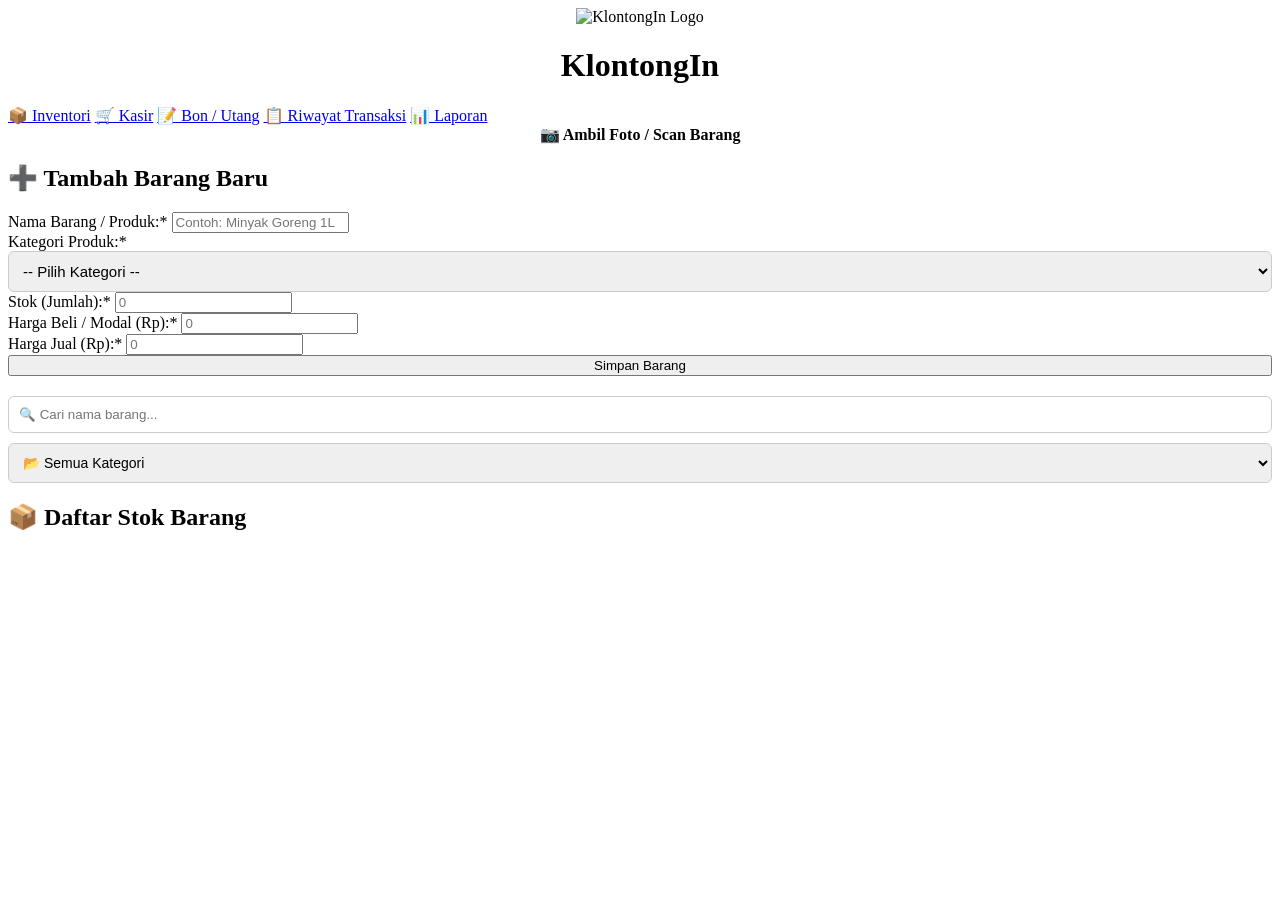
==== index.html @ 3ee8b0a3 "feat: tambah kategori barang dan tombol quick update stok" ====
<!DOCTYPE html>
<html lang="id">
<head>
    <meta charset="UTF-8">
    <meta name="viewport" content="width=device-width, initial-scale=1.0, maximum-scale=1.0, user-scalable=no, viewport-fit=cover">
    <title>KlontongIn - Inventori</title>
    
    <link rel="stylesheet" href="style.css">
    <link rel="icon" type="image/png" href="image/logo-warungku.png">
    
    <!-- Meta PWA & iOS -->
    <link rel="manifest" href="manifest.json">
    <meta name="theme-color" content="#D67A67">
    <meta name="apple-mobile-web-app-capable" content="yes">
    <meta name="apple-mobile-web-app-status-bar-style" content="default">
    <meta name="apple-mobile-web-app-title" content="KlontongIn">
    <link rel="apple-touch-icon" href="image/logo-warungku.png">

    <!-- Library OCR Gratisan Tesseract.js -->
    <script src="https://cdn.jsdelivr.net/npm/tesseract.js@5/dist/tesseract.min.js"></script>
</head>
<body>
    <div class="container">
        <!-- Header Logo -->
        <div class="header-logo" style="text-align: center; margin-bottom: 20px;">
            <img src="image/logo-warungku.png" alt="KlontongIn Logo" class="brand-logo">
            <h1>KlontongIn</h1>
        </div>

        <nav class="main-nav">
            <a href="index.html" class="nav-link active">📦 Inventori</a>
            <a href="cashier.html" class="nav-link">🛒 Kasir</a>
            <a href="debts.html" class="nav-link">📝 Bon / Utang</a>
            <a href="history.html" class="nav-link">📋 Riwayat Transaksi</a>
            <a href="report.html" class="nav-link">📊 Laporan</a>
        </nav>

        <!-- Tombol Quick Scan / Foto Barang -->
        <div class="card" style="margin-bottom: 20px; text-align: center;">
            <label for="cameraInput" class="btn btn-primary" style="display: inline-block; cursor: pointer; width: 100%; box-sizing: border-box; font-weight: bold;">
                📷 Ambil Foto / Scan Barang
            </label>
            <input type="file" id="cameraInput" accept="image/*" capture="environment" style="display: none;">
            <small id="statusOCR" style="display: none; margin-top: 8px; font-weight: bold; font-size: 13px;"></small>
        </div>

        <!-- Form Tambah / Edit Barang -->
        <div class="form-box">
            <h2 id="formTitle">➕ Tambah Barang Baru</h2>
            <form id="itemForm">
                <input type="hidden" id="itemId">
                <input type="hidden" id="itemImageUrl">

                <div class="form-group">
                    <label for="namaBarang">Nama Barang / Produk:*</label>
                    <input type="text" id="namaBarang" required placeholder="Contoh: Minyak Goreng 1L">
                </div>

                <div class="form-group">
                    <label for="kategoriBarang">Kategori Produk:*</label>
                    <select id="kategoriBarang" style="width: 100%; padding: 10px; border-radius: 6px; border: 1px solid #ccc; font-size: 15px; box-sizing: border-box;" required>
                        <option value="">-- Pilih Kategori --</option>
                        <option value="Sembako">🌾 Sembako & Timbangan</option>
                        <option value="Es Krim">🍦 Pendingin & Es Krim Glico</option>
                        <option value="Rokok">🚬 Rokok & Eceran</option>
                        <option value="Minuman">🥤 Minuman & Galon</option>
                        <option value="Makanan">🍞 Makanan / Snack</option>
                        <option value="Kebutuhan">🧼 Sabun & Kebutuhan Rumah</option>
                        <option value="Lainnya">📦 Lain-lain</option>
                    </select>
                </div>

                <div class="form-group">
                    <label for="stokBarang">Stok (Jumlah):*</label>
                    <input type="number" id="stokBarang" min="0" required placeholder="0">
                </div>

                <div class="form-group">
                    <label for="hargaBeli">Harga Beli / Modal (Rp):*</label>
                    <input type="number" id="hargaBeli" min="0" required placeholder="0">
                </div>

                <div class="form-group">
                    <label for="hargaJual">Harga Jual (Rp):*</label>
                    <input type="number" id="hargaJual" min="0" required placeholder="0">
                </div>

                <div class="form-actions" style="display: flex; gap: 10px;">
                    <button type="submit" id="btnSubmit" class="btn btn-primary" style="flex: 1;">Simpan Barang</button>
                    <button type="button" id="btnCancel" class="btn btn-secondary" style="display: none;">Batal</button>
                </div>
            </form>
        </div>

        <!-- Filter Search & Kategori -->
        <div class="sort-box" style="margin-top: 20px; display: flex; flex-direction: column; gap: 10px;">
            <input type="text" id="searchInput" placeholder="🔍 Cari nama barang..." style="width: 100%; padding: 10px; border-radius: 6px; border: 1px solid #ccc; box-sizing: border-box;">
            
            <select id="filterCategory" style="width: 100%; padding: 10px; border-radius: 6px; border: 1px solid #ccc; font-size: 14px; box-sizing: border-box;">
                <option value="">📂 Semua Kategori</option>
                <option value="Sembako">🌾 Sembako & Timbangan</option>
                <option value="Es Krim">🍦 Pendingin & Es Krim Glico</option>
                <option value="Rokok">🚬 Rokok & Eceran</option>
                <option value="Minuman">🥤 Minuman & Galon</option>
                <option value="Makanan">🍞 Makanan / Snack</option>
                <option value="Kebutuhan">🧼 Sabun & Kebutuhan Rumah</option>
                <option value="Lainnya">📦 Lain-lain</option>
            </select>
        </div>

        <div class="list-box" style="margin-top: 15px;">
            <h2>📦 Daftar Stok Barang</h2>
            <div id="itemList"></div>
        </div>
    </div>

    <!-- Modal Pilihan Setelah Foto -->
    <div id="photoOptionModal" class="modal" style="display: none; position: fixed; z-index: 1000; left: 0; top: 0; width: 100%; height: 100%; background: rgba(0,0,0,0.6); align-items: center; justify-content: center;">
        <div style="background: white; padding: 20px; border-radius: 12px; max-width: 400px; width: 90%; text-align: center;">
            <h3 style="margin-top: 0;">Foto Berhasil Diambil</h3>
            <p style="color: #666; font-size: 14px;">Pilih tindakan untuk foto barang ini:</p>
            
            <div id="modalPreviewBox" style="margin: 15px 0;">
                <img id="modalImagePreview" src="" alt="Preview" style="max-width: 100%; max-height: 150px; border-radius: 8px;">
            </div>

            <button id="btnOptionNew" class="btn btn-primary" style="width: 100%; margin-bottom: 10px;">➕ Tambah Barang Baru (Auto OCR)</button>
            <button id="btnOptionExisting" class="btn btn-secondary" style="width: 100%; margin-bottom: 10px;">📦 Tambah ke Barang yang Sudah Ada</button>
            <button id="btnOptionCancel" class="btn" style="width: 100%; background: #ccc;">Batal</button>

            <!-- Sub Form untuk Update Stok Barang Lama -->
            <div id="existingProductForm" style="display: none; margin-top: 15px; text-align: left; border-top: 1px solid #ddd; padding-top: 15px;">
                <div class="form-group">
                    <label for="selectExistingItem">Pilih Barang:</label>
                    <select id="selectExistingItem" style="width: 100%; padding: 8px; border-radius: 6px;"></select>
                </div>
                <div class="form-group">
                    <label for="addQtyInput">Jumlah Stok yang Ditambahkan:</label>
                    <input type="number" id="addQtyInput" min="1" value="1" style="width: 100%; padding: 8px; border-radius: 6px;">
                </div>
                <button id="btnSubmitAddStock" class="btn btn-primary" style="width: 100%;">Update Stok</button>
            </div>
        </div>
    </div>

    <div id="toast" class="toast"></div>

    <script src="https://cdn.jsdelivr.net/npm/@supabase/supabase-js@2" crossorigin="anonymous"></script>
    <script src="script.js?v=5.0"></script>
</body>
</html>
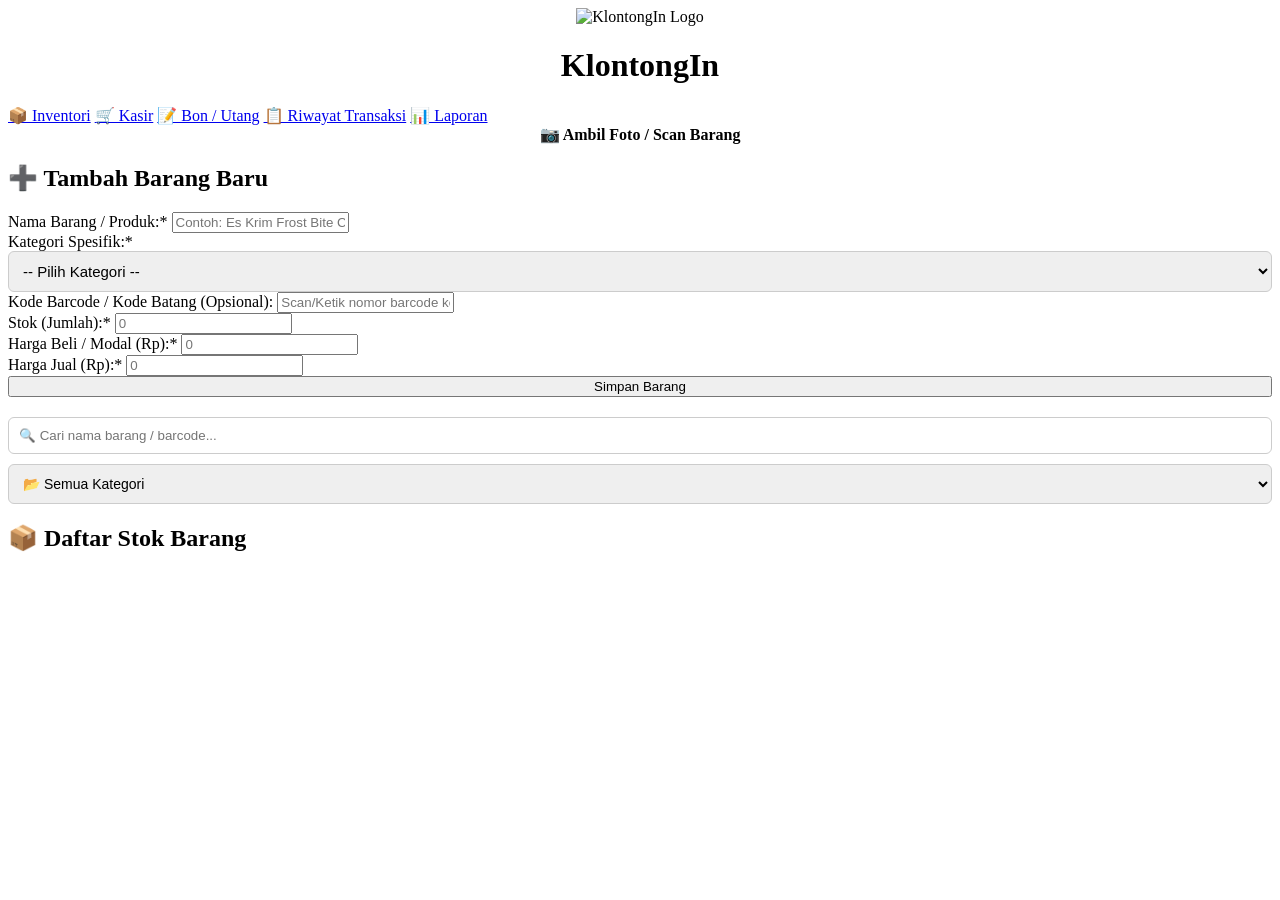
==== commit ef2cd817: "feat: perbarui form inventori dengan kategori spesifik & input barcode" ====
--- a/index.html
+++ b/index.html
@@ -53,11 +53,11 @@
 
                 <div class="form-group">
                     <label for="namaBarang">Nama Barang / Produk:*</label>
-                    <input type="text" id="namaBarang" required placeholder="Contoh: Minyak Goreng 1L">
+                    <input type="text" id="namaBarang" required placeholder="Contoh: Es Krim Frost Bite Cookies">
                 </div>
 
                 <div class="form-group">
-                    <label for="kategoriBarang">Kategori Produk:*</label>
+                    <label for="kategoriBarang">Kategori Spesifik:*</label>
                     <select id="kategoriBarang" style="width: 100%; padding: 10px; border-radius: 6px; border: 1px solid #ccc; font-size: 15px; box-sizing: border-box;" required>
                         <option value="">-- Pilih Kategori --</option>
                         <option value="Sembako">🌾 Sembako & Timbangan</option>
@@ -68,6 +68,11 @@
                         <option value="Kebutuhan">🧼 Sabun & Kebutuhan Rumah</option>
                         <option value="Lainnya">📦 Lain-lain</option>
                     </select>
+                </div>
+
+                <div class="form-group">
+                    <label for="barcodeInput">Kode Barcode / Kode Batang (Opsional):</label>
+                    <input type="text" id="barcodeInput" placeholder="Scan/Ketik nomor barcode kemasan...">
                 </div>
 
                 <div class="form-group">
@@ -94,7 +99,7 @@
 
         <!-- Filter Search & Kategori -->
         <div class="sort-box" style="margin-top: 20px; display: flex; flex-direction: column; gap: 10px;">
-            <input type="text" id="searchInput" placeholder="🔍 Cari nama barang..." style="width: 100%; padding: 10px; border-radius: 6px; border: 1px solid #ccc; box-sizing: border-box;">
+            <input type="text" id="searchInput" placeholder="🔍 Cari nama barang / barcode..." style="width: 100%; padding: 10px; border-radius: 6px; border: 1px solid #ccc; box-sizing: border-box;">
             
             <select id="filterCategory" style="width: 100%; padding: 10px; border-radius: 6px; border: 1px solid #ccc; font-size: 14px; box-sizing: border-box;">
                 <option value="">📂 Semua Kategori</option>
@@ -146,6 +151,6 @@
     <div id="toast" class="toast"></div>
 
     <script src="https://cdn.jsdelivr.net/npm/@supabase/supabase-js@2" crossorigin="anonymous"></script>
-    <script src="script.js?v=5.0"></script>
+    <script src="script.js?v=6.0"></script>
 </body>
 </html>
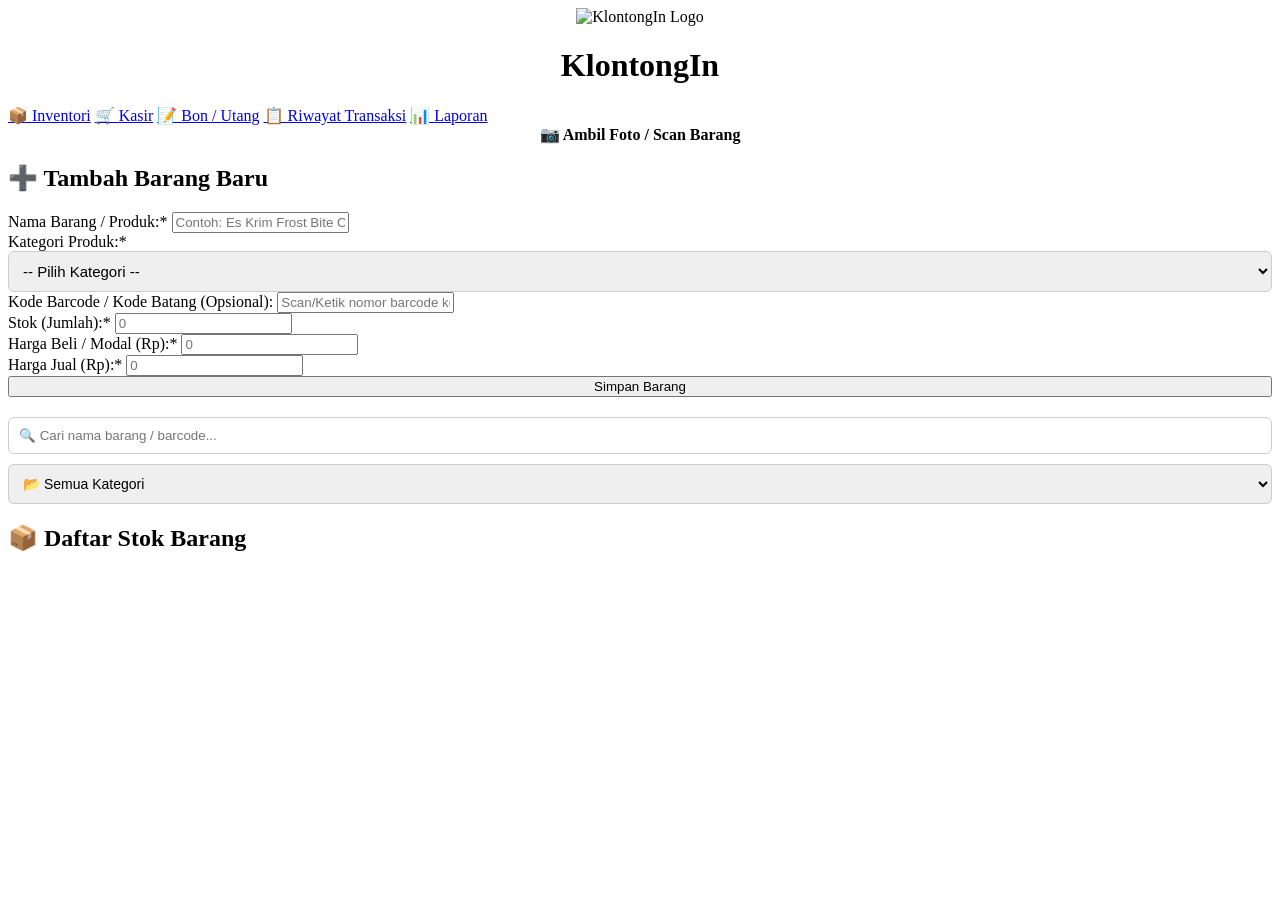
==== commit 06c4899a: "feat: perbarui daftar kategori spesifik sesuai kebutuhan warung kelontong" ====
--- a/index.html
+++ b/index.html
@@ -56,16 +56,20 @@
                     <input type="text" id="namaBarang" required placeholder="Contoh: Es Krim Frost Bite Cookies">
                 </div>
 
+                <!-- Kategori di Form Input (index.html) -->
                 <div class="form-group">
-                    <label for="kategoriBarang">Kategori Spesifik:*</label>
+                    <label for="kategoriBarang">Kategori Produk:*</label>
                     <select id="kategoriBarang" style="width: 100%; padding: 10px; border-radius: 6px; border: 1px solid #ccc; font-size: 15px; box-sizing: border-box;" required>
                         <option value="">-- Pilih Kategori --</option>
-                        <option value="Sembako">🌾 Sembako & Timbangan</option>
-                        <option value="Es Krim">🍦 Pendingin & Es Krim Glico</option>
-                        <option value="Rokok">🚬 Rokok & Eceran</option>
+                        <option value="Sembako">🌾 Sembako & Bahan Pokok</option>
+                        <option value="Mie Instan">🍜 Mie Instan & Olahan</option>
                         <option value="Minuman">🥤 Minuman & Galon</option>
-                        <option value="Makanan">🍞 Makanan / Snack</option>
-                        <option value="Kebutuhan">🧼 Sabun & Kebutuhan Rumah</option>
+                        <option value="Snack">🍿 Jajanan & Snack</option>
+                        <option value="Rokok">🚬 Rokok & Tembakau</option>
+                        <option value="Perlengkapan">🧼 Mandi & Cuci</option>
+                        <option value="Pendingin">🍦 Es Krim & Pendingin</option>
+                        <option value="Obat">💊 Obat & Kesehatan</option>
+                        <option value="Rumah Tangga">🔥 Gas & Kebutuhan Rumah</option>
                         <option value="Lainnya">📦 Lain-lain</option>
                     </select>
                 </div>
@@ -101,14 +105,18 @@
         <div class="sort-box" style="margin-top: 20px; display: flex; flex-direction: column; gap: 10px;">
             <input type="text" id="searchInput" placeholder="🔍 Cari nama barang / barcode..." style="width: 100%; padding: 10px; border-radius: 6px; border: 1px solid #ccc; box-sizing: border-box;">
             
+            <!-- Kategori di Filter Daftar Stok (index.html) -->
             <select id="filterCategory" style="width: 100%; padding: 10px; border-radius: 6px; border: 1px solid #ccc; font-size: 14px; box-sizing: border-box;">
                 <option value="">📂 Semua Kategori</option>
-                <option value="Sembako">🌾 Sembako & Timbangan</option>
-                <option value="Es Krim">🍦 Pendingin & Es Krim Glico</option>
-                <option value="Rokok">🚬 Rokok & Eceran</option>
+                <option value="Sembako">🌾 Sembako & Bahan Pokok</option>
+                <option value="Mie Instan">🍜 Mie Instan & Olahan</option>
                 <option value="Minuman">🥤 Minuman & Galon</option>
-                <option value="Makanan">🍞 Makanan / Snack</option>
-                <option value="Kebutuhan">🧼 Sabun & Kebutuhan Rumah</option>
+                <option value="Snack">🍿 Jajanan & Snack</option>
+                <option value="Rokok">🚬 Rokok & Tembakau</option>
+                <option value="Perlengkapan">🧼 Mandi & Cuci</option>
+                <option value="Pendingin">🍦 Es Krim & Pendingin</option>
+                <option value="Obat">💊 Obat & Kesehatan</option>
+                <option value="Rumah Tangga">🔥 Gas & Kebutuhan Rumah</option>
                 <option value="Lainnya">📦 Lain-lain</option>
             </select>
         </div>
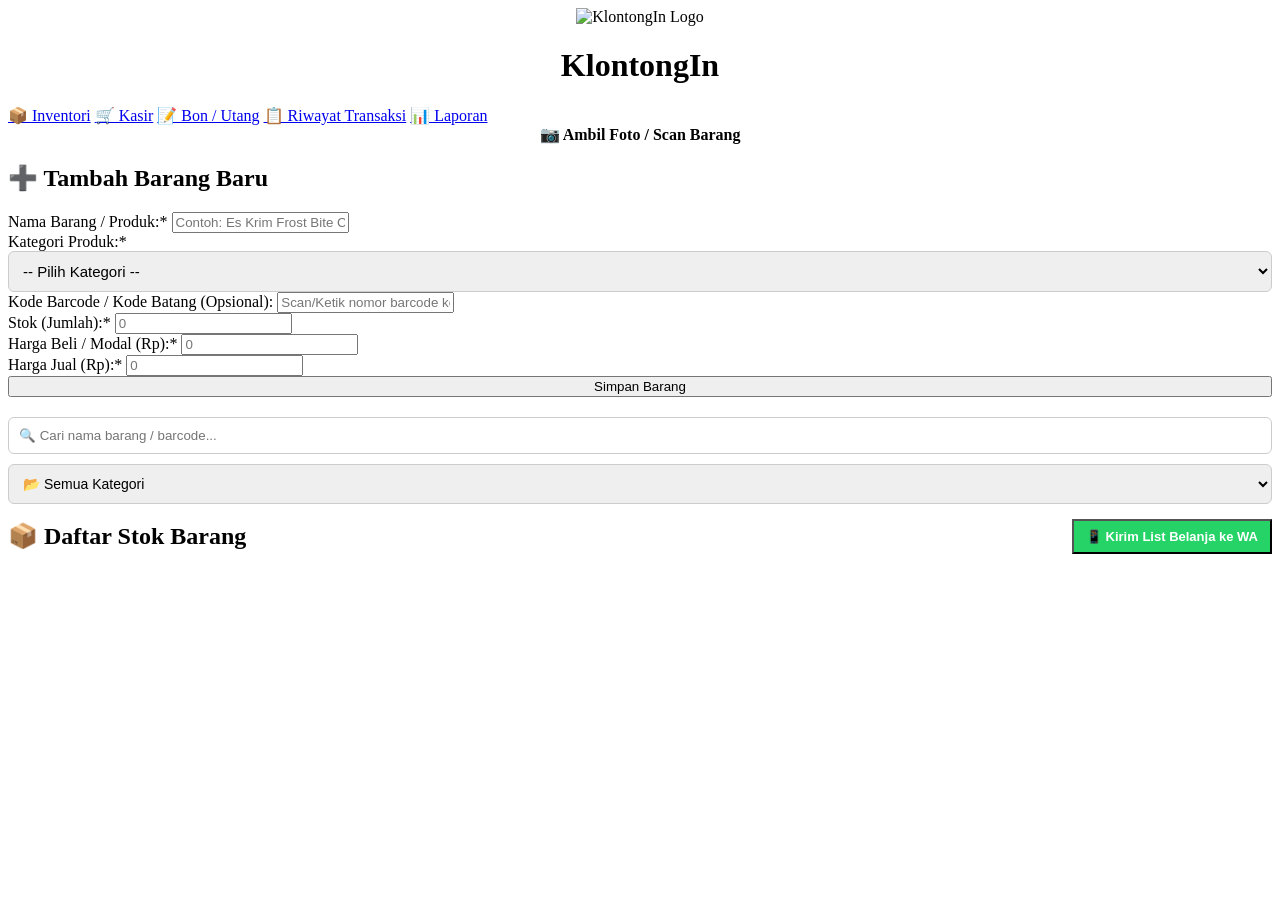
==== commit 911a873f: "feat: penanda visual stok menipis dan fitur kirim rekap belanja ke WhatsApp" ====
--- a/index.html
+++ b/index.html
@@ -56,7 +56,6 @@
                     <input type="text" id="namaBarang" required placeholder="Contoh: Es Krim Frost Bite Cookies">
                 </div>
 
-                <!-- Kategori di Form Input (index.html) -->
                 <div class="form-group">
                     <label for="kategoriBarang">Kategori Produk:*</label>
                     <select id="kategoriBarang" style="width: 100%; padding: 10px; border-radius: 6px; border: 1px solid #ccc; font-size: 15px; box-sizing: border-box;" required>
@@ -81,7 +80,7 @@
 
                 <div class="form-group">
                     <label for="stokBarang">Stok (Jumlah):*</label>
-                    <input type="number" id="stokBarang" min="0" required placeholder="0">
+                    <input type="number" id="stokBarang" min="0" step="any" required placeholder="0">
                 </div>
 
                 <div class="form-group">
@@ -105,7 +104,6 @@
         <div class="sort-box" style="margin-top: 20px; display: flex; flex-direction: column; gap: 10px;">
             <input type="text" id="searchInput" placeholder="🔍 Cari nama barang / barcode..." style="width: 100%; padding: 10px; border-radius: 6px; border: 1px solid #ccc; box-sizing: border-box;">
             
-            <!-- Kategori di Filter Daftar Stok (index.html) -->
             <select id="filterCategory" style="width: 100%; padding: 10px; border-radius: 6px; border: 1px solid #ccc; font-size: 14px; box-sizing: border-box;">
                 <option value="">📂 Semua Kategori</option>
                 <option value="Sembako">🌾 Sembako & Bahan Pokok</option>
@@ -122,7 +120,12 @@
         </div>
 
         <div class="list-box" style="margin-top: 15px;">
-            <h2>📦 Daftar Stok Barang</h2>
+            <div style="display: flex; justify-content: space-between; align-items: center; margin-bottom: 10px;">
+                <h2 style="margin: 0;">📦 Daftar Stok Barang</h2>
+                <button id="btnWaStok" class="btn" style="background: #25D366; color: white; font-weight: bold; padding: 8px 12px; font-size: 13px;">
+                    📱 Kirim List Belanja ke WA
+                </button>
+            </div>
             <div id="itemList"></div>
         </div>
     </div>
@@ -159,6 +162,6 @@
     <div id="toast" class="toast"></div>
 
     <script src="https://cdn.jsdelivr.net/npm/@supabase/supabase-js@2" crossorigin="anonymous"></script>
-    <script src="script.js?v=6.0"></script>
+    <script src="script.js?v=7.0"></script>
 </body>
 </html>
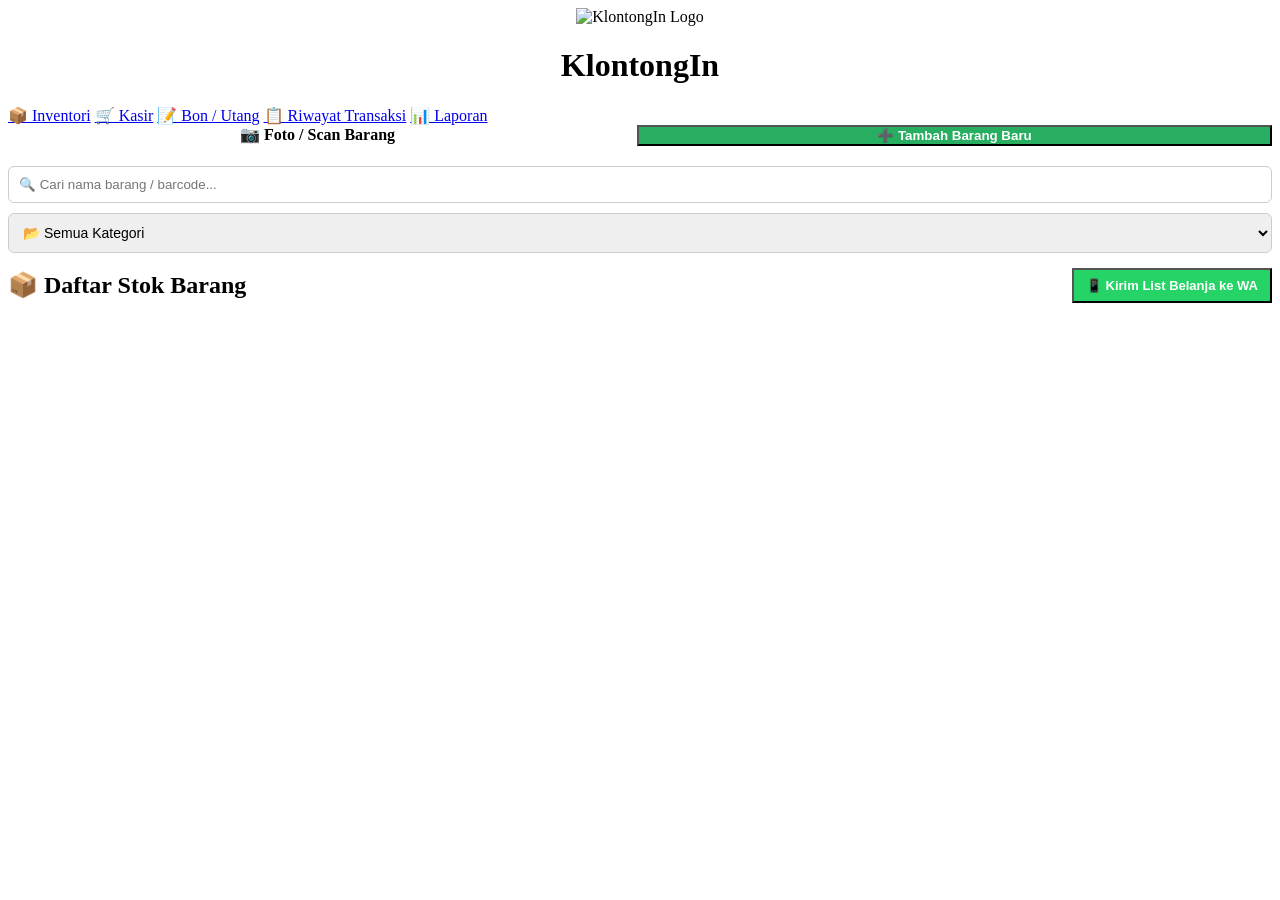
==== commit f3d767eb: "feat: toggle hide/show form tambah barang full version" ====
--- a/index.html
+++ b/index.html
@@ -35,17 +35,21 @@
             <a href="report.html" class="nav-link">📊 Laporan</a>
         </nav>
 
-        <!-- Tombol Quick Scan / Foto Barang -->
-        <div class="card" style="margin-bottom: 20px; text-align: center;">
-            <label for="cameraInput" class="btn btn-primary" style="display: inline-block; cursor: pointer; width: 100%; box-sizing: border-box; font-weight: bold;">
-                📷 Ambil Foto / Scan Barang
+        <!-- Tombol Akses Cepat (Foto & Tambah Barang) -->
+        <div class="card" style="margin-bottom: 20px; display: flex; gap: 10px;">
+            <label for="cameraInput" class="btn btn-primary" style="flex: 1; text-align: center; cursor: pointer; font-weight: bold; margin: 0;">
+                📷 Foto / Scan Barang
             </label>
             <input type="file" id="cameraInput" accept="image/*" capture="environment" style="display: none;">
-            <small id="statusOCR" style="display: none; margin-top: 8px; font-weight: bold; font-size: 13px;"></small>
+            
+            <button id="btnToggleForm" class="btn" style="flex: 1; background: #27ae60; color: white; font-weight: bold;">
+                ➕ Tambah Barang Baru
+            </button>
         </div>
+        <small id="statusOCR" style="display: none; margin-top: -10px; margin-bottom: 15px; font-weight: bold; font-size: 13px; text-align: center;"></small>
 
-        <!-- Form Tambah / Edit Barang -->
-        <div class="form-box">
+        <!-- Form Tambah / Edit Barang (Hidden Default) -->
+        <div id="formContainer" class="form-box" style="display: none; margin-bottom: 20px;">
             <h2 id="formTitle">➕ Tambah Barang Baru</h2>
             <form id="itemForm">
                 <input type="hidden" id="itemId">
@@ -95,7 +99,7 @@
 
                 <div class="form-actions" style="display: flex; gap: 10px;">
                     <button type="submit" id="btnSubmit" class="btn btn-primary" style="flex: 1;">Simpan Barang</button>
-                    <button type="button" id="btnCancel" class="btn btn-secondary" style="display: none;">Batal</button>
+                    <button type="button" id="btnCancel" class="btn btn-secondary">Batal</button>
                 </div>
             </form>
         </div>
@@ -162,6 +166,6 @@
     <div id="toast" class="toast"></div>
 
     <script src="https://cdn.jsdelivr.net/npm/@supabase/supabase-js@2" crossorigin="anonymous"></script>
-    <script src="script.js?v=7.0"></script>
+    <script src="script.js?v=8.0"></script>
 </body>
 </html>
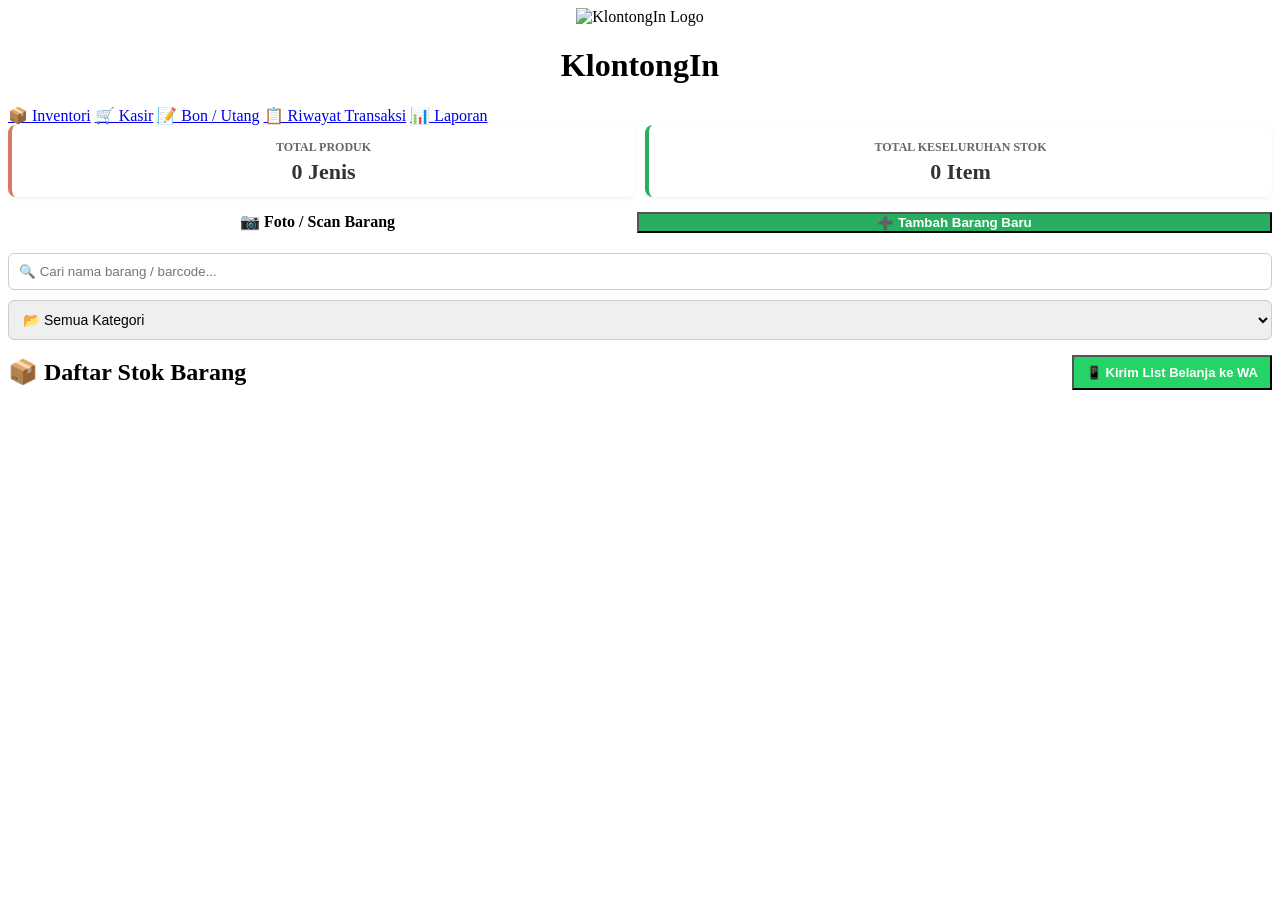
==== commit f8195fcf: "feat: tambah widget total jenis barang & akumulasi stok di inventori" ====
--- a/index.html
+++ b/index.html
@@ -34,6 +34,18 @@
             <a href="history.html" class="nav-link">📋 Riwayat Transaksi</a>
             <a href="report.html" class="nav-link">📊 Laporan</a>
         </nav>
+
+        <!-- Ringkasan Total Barang & Stok -->
+        <div style="display: flex; gap: 10px; margin-bottom: 15px;">
+            <div style="flex: 1; background: #fff; padding: 12px; border-radius: 8px; text-align: center; box-shadow: 0 2px 4px rgba(0,0,0,0.05); border-left: 4px solid #D67A67;">
+                <small style="color: #666; font-size: 12px; font-weight: bold;">TOTAL PRODUK</small>
+                <h2 id="summaryTotalJenis" style="margin: 4px 0 0 0; color: #333; font-size: 22px;">0 Jenis</h2>
+            </div>
+            <div style="flex: 1; background: #fff; padding: 12px; border-radius: 8px; text-align: center; box-shadow: 0 2px 4px rgba(0,0,0,0.05); border-left: 4px solid #27ae60;">
+                <small style="color: #666; font-size: 12px; font-weight: bold;">TOTAL KESELURUHAN STOK</small>
+                <h2 id="summaryTotalStok" style="margin: 4px 0 0 0; color: #333; font-size: 22px;">0 Item</h2>
+            </div>
+        </div>
 
         <!-- Tombol Akses Cepat (Foto & Tambah Barang) -->
         <div class="card" style="margin-bottom: 20px; display: flex; gap: 10px;">
@@ -166,6 +178,6 @@
     <div id="toast" class="toast"></div>
 
     <script src="https://cdn.jsdelivr.net/npm/@supabase/supabase-js@2" crossorigin="anonymous"></script>
-    <script src="script.js?v=8.0"></script>
+    <script src="script.js?v=9.0"></script>
 </body>
 </html>
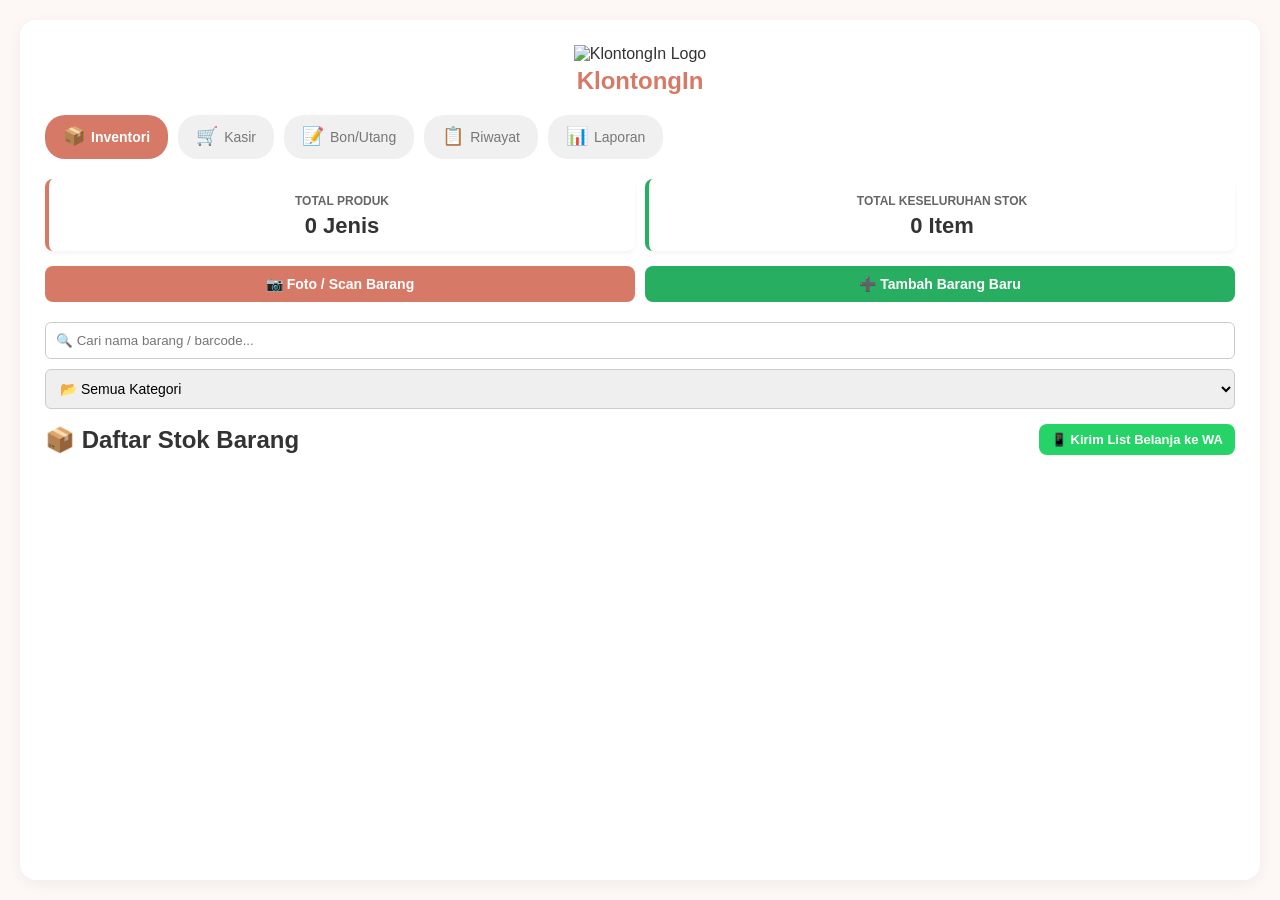
==== commit cc33a4b7: "style: seragamkan bottom navigation bar ber-ikon untuk semua halaman di HP" ====
--- a/index.html
+++ b/index.html
@@ -28,11 +28,11 @@
         </div>
 
         <nav class="main-nav">
-            <a href="index.html" class="nav-link active">📦 Inventori</a>
-            <a href="cashier.html" class="nav-link">🛒 Kasir</a>
-            <a href="debts.html" class="nav-link">📝 Bon / Utang</a>
-            <a href="history.html" class="nav-link">📋 Riwayat Transaksi</a>
-            <a href="report.html" class="nav-link">📊 Laporan</a>
+            <a href="index.html" class="nav-link active"><span class="nav-icon">📦</span><span>Inventori</span></a>
+            <a href="cashier.html" class="nav-link"><span class="nav-icon">🛒</span><span>Kasir</span></a>
+            <a href="debts.html" class="nav-link"><span class="nav-icon">📝</span><span>Bon/Utang</span></a>
+            <a href="history.html" class="nav-link"><span class="nav-icon">📋</span><span>Riwayat</span></a>
+            <a href="report.html" class="nav-link"><span class="nav-icon">📊</span><span>Laporan</span></a>
         </nav>
 
         <!-- Ringkasan Total Barang & Stok -->
@@ -109,7 +109,12 @@
                     <input type="number" id="hargaJual" min="0" required placeholder="0">
                 </div>
 
-                <div class="form-actions" style="display: flex; gap: 10px;">
+                <div class="form-group">
+                    <label for="tglKadaluwarsa">Tanggal Kadaluwarsa / Expired (Opsional):</label>
+                    <input type="date" id="tglKadaluwarsa" style="width: 100%; padding: 10px; border-radius: 6px; border: 1px solid #ccc; font-size: 15px; box-sizing: border-box;">
+                </div>
+
+                <div class="form-actions" style="display: flex; gap: 10px; margin-top: 15px;">
                     <button type="submit" id="btnSubmit" class="btn btn-primary" style="flex: 1;">Simpan Barang</button>
                     <button type="button" id="btnCancel" class="btn btn-secondary">Batal</button>
                 </div>
@@ -147,7 +152,7 @@
     </div>
 
     <!-- Modal Pilihan Setelah Foto -->
-    <div id="photoOptionModal" class="modal" style="display: none; position: fixed; z-index: 1000; left: 0; top: 0; width: 100%; height: 100%; background: rgba(0,0,0,0.6); align-items: center; justify-content: center;">
+    <div id="photoOptionModal" class="modal">
         <div style="background: white; padding: 20px; border-radius: 12px; max-width: 400px; width: 90%; text-align: center;">
             <h3 style="margin-top: 0;">Foto Berhasil Diambil</h3>
             <p style="color: #666; font-size: 14px;">Pilih tindakan untuk foto barang ini:</p>
@@ -178,6 +183,6 @@
     <div id="toast" class="toast"></div>
 
     <script src="https://cdn.jsdelivr.net/npm/@supabase/supabase-js@2" crossorigin="anonymous"></script>
-    <script src="script.js?v=9.0"></script>
+    <script src="script.js?v=10.0"></script>
 </body>
 </html>
--- a/style.css
+++ b/style.css
@@ -0,0 +1,286 @@
+/* ===================================
+   KLONTONGIN - GLOBAL BASE STYLES
+   =================================== */
+* {
+    box-sizing: border-box;
+    margin: 0;
+    padding: 0;
+    font-family: -apple-system, BlinkMacSystemFont, "Segoe UI", Roboto, Helvetica, Arial, sans-serif;
+}
+
+body {
+    background-color: #fdf8f5;
+    color: #333;
+    display: flex;
+    justify-content: center;
+    padding: 15px;
+    padding-bottom: 80px; /* Space untuk bottom nav di HP */
+    min-height: 100vh;
+}
+
+.container {
+    width: 100%;
+    max-width: 1280px;
+    background: #ffffff;
+    padding: 15px;
+    border-radius: 16px;
+    box-shadow: 0 4px 15px rgba(0, 0, 0, 0.05);
+}
+
+/* Header & Logo */
+.header-logo img.brand-logo {
+    width: 50px;
+    height: 50px;
+    object-fit: contain;
+}
+
+.header-logo h1 {
+    color: #D67A67;
+    margin-top: 4px;
+    font-size: 24px;
+}
+
+/* Navigasi Utama (Laptop Header / Mobile Bottom Bar) */
+.main-nav {
+    display: flex;
+    justify-content: space-around;
+    align-items: center;
+    position: fixed;
+    bottom: 0;
+    left: 0;
+    right: 0;
+    background: #ffffff;
+    padding: 8px 10px;
+    box-shadow: 0 -2px 10px rgba(0, 0, 0, 0.1);
+    z-index: 999;
+    border-top: 1px solid #eee;
+}
+
+.nav-link {
+    text-decoration: none;
+    color: #777;
+    display: flex;
+    flex-direction: column;
+    align-items: center;
+    font-size: 11px;
+    font-weight: 500;
+}
+
+.nav-link .nav-icon {
+    font-size: 18px;
+    margin-bottom: 2px;
+}
+
+.nav-link.active {
+    color: #D67A67;
+    font-weight: bold;
+}
+
+/* Buttons */
+.btn {
+    border: none;
+    padding: 10px 15px;
+    border-radius: 8px;
+    cursor: pointer;
+    font-size: 14px;
+    transition: background 0.2s;
+}
+
+.btn-primary {
+    background: #D67A67;
+    color: white;
+}
+
+.btn-secondary {
+    background: #eee;
+    color: #333;
+}
+
+/* Modal Styling */
+.modal {
+    display: none;
+    position: fixed;
+    z-index: 1000;
+    left: 0;
+    top: 0;
+    width: 100%;
+    height: 100%;
+    background: rgba(0, 0, 0, 0.6);
+    align-items: center;
+    justify-content: center;
+}
+
+/* Toast Notification */
+.toast {
+    visibility: hidden;
+    min-width: 200px;
+    background-color: #333;
+    color: #fff;
+    text-align: center;
+    border-radius: 8px;
+    padding: 12px;
+    position: fixed;
+    z-index: 2000;
+    left: 50%;
+    bottom: 80px;
+    transform: translateX(-50%);
+    font-size: 14px;
+}
+
+.toast.show {
+    visibility: visible;
+    animation: fadein 0.5s, fadeout 0.5s 2.5s;
+}
+
+@keyframes fadein {
+    from { bottom: 0; opacity: 0; }
+    to { bottom: 80px; opacity: 1; }
+}
+
+@keyframes fadeout {
+    from { bottom: 80px; opacity: 1; }
+    to { bottom: 0; opacity: 0; }
+}
+
+/* ===================================
+   LAYOUT KASIR (RESPONSIF HP & LAPTOP)
+   =================================== */
+.cashier-layout {
+    display: flex;
+    flex-direction: column;
+    gap: 15px;
+    width: 100%;
+}
+
+.sidebar-categories {
+    display: none; /* Sembunyikan sidebar kategori di HP */
+}
+
+.products-section {
+    width: 100%;
+}
+
+.cart-section {
+    width: 100%;
+    background: white;
+    padding: 15px;
+    border-radius: 10px;
+    box-shadow: 0 2px 4px rgba(0,0,0,0.05);
+    border: 1px solid #eee;
+}
+
+.items-grid {
+    display: grid;
+    grid-template-columns: repeat(auto-fill, minmax(130px, 1fr));
+    gap: 10px;
+    margin-top: 10px;
+    width: 100%;
+}
+
+.cashier-card {
+    background: #fff;
+    border: 1px solid #eee;
+    padding: 10px;
+    border-radius: 8px;
+    display: flex;
+    flex-direction: column;
+    justify-content: space-between;
+    box-shadow: 0 2px 4px rgba(0,0,0,0.02);
+}
+
+.cashier-card h3 {
+    font-size: 13px;
+    margin-bottom: 4px;
+    color: #333;
+}
+
+.cashier-card p {
+    color: #D67A67;
+    font-weight: bold;
+    font-size: 12px;
+    margin-bottom: 6px;
+}
+
+.cashier-card small {
+    color: #777;
+    font-size: 11px;
+    margin-bottom: 8px;
+}
+
+.cashier-card button {
+    background: #27ae60;
+    color: white;
+    border: none;
+    padding: 6px;
+    border-radius: 6px;
+    font-weight: bold;
+    cursor: pointer;
+    font-size: 12px;
+}
+
+/* ===================================
+   MEDIA QUERY: LAPTOP & DESKTOP (> 768px)
+   =================================== */
+@media (min-width: 768px) {
+    body {
+        padding: 20px;
+        padding-bottom: 20px;
+    }
+
+    .container {
+        padding: 25px;
+    }
+
+    /* Kembalikan Navbar ke Atas Header untuk Laptop */
+    .main-nav {
+        position: static;
+        box-shadow: none;
+        border-top: none;
+        justify-content: flex-start;
+        gap: 10px;
+        padding: 0;
+        margin-bottom: 20px;
+    }
+
+    .nav-link {
+        flex-direction: row;
+        gap: 6px;
+        padding: 10px 18px;
+        background: #f0f0f0;
+        border-radius: 20px;
+        font-size: 14px;
+    }
+
+    .nav-link.active {
+        background: #D67A67;
+        color: #fff;
+    }
+
+    /* Layout 3 Kolom Minimarket Kasir */
+    .cashier-layout {
+        flex-direction: row;
+        align-items: flex-start;
+    }
+
+    .sidebar-categories {
+        display: block;
+        width: 220px;
+        flex-shrink: 0;
+        background: #fafafa;
+        padding: 12px;
+        border-radius: 10px;
+        border: 1px solid #eee;
+    }
+
+    .products-section {
+        flex: 1;
+        min-width: 0;
+    }
+
+    .cart-section {
+        width: 320px;
+        flex-shrink: 0;
+        position: sticky;
+        top: 20px;
+    }
+}
